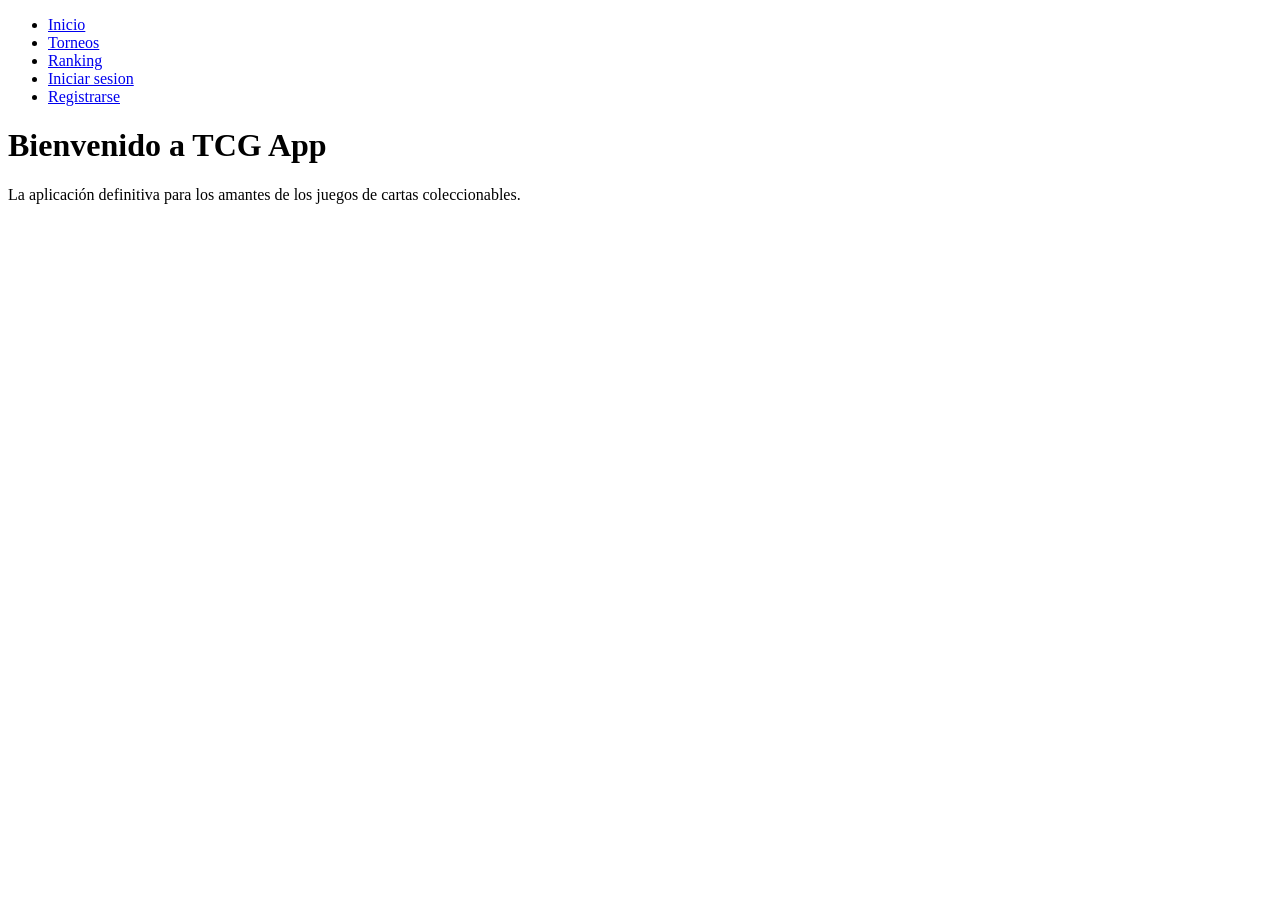
==== pages/auth/login.html @ 76f79d1f "añadiendo paginas restantes y ordenando carpetas del proyecto" ====
<!DOCTYPE html>
<html lang="es">
<head>
    <meta charset="UTF-8">
    <meta name="viewport" content="width=device-width, initial-scale=1.0">
    <title>TCG App</title>
</head>
<body>
    <header>
        <nav class="navbar" href="index.html">
            <ul class="nav-links">
                <li><a href="../index.html">Inicio</a></li>
                <li><a href="../torneos/torneos.html">Torneos</a></li>
                <li><a href="../ranking/ranking.html">Ranking</a></li>
                <li><a href="login.html">Iniciar sesion</a></li>
                <li><a href="registro.html">Registrarse</a></li>
            </ul>
        </nav>
    </header>

    <main>
        <div class="hero-content">
            <h1 class="hero-title">Bienvenido a TCG App</h1>
            <p class="hero-content">La aplicación definitiva para los amantes de los juegos de cartas coleccionables.</p>
        </div>

    </main>
</body>
</html>
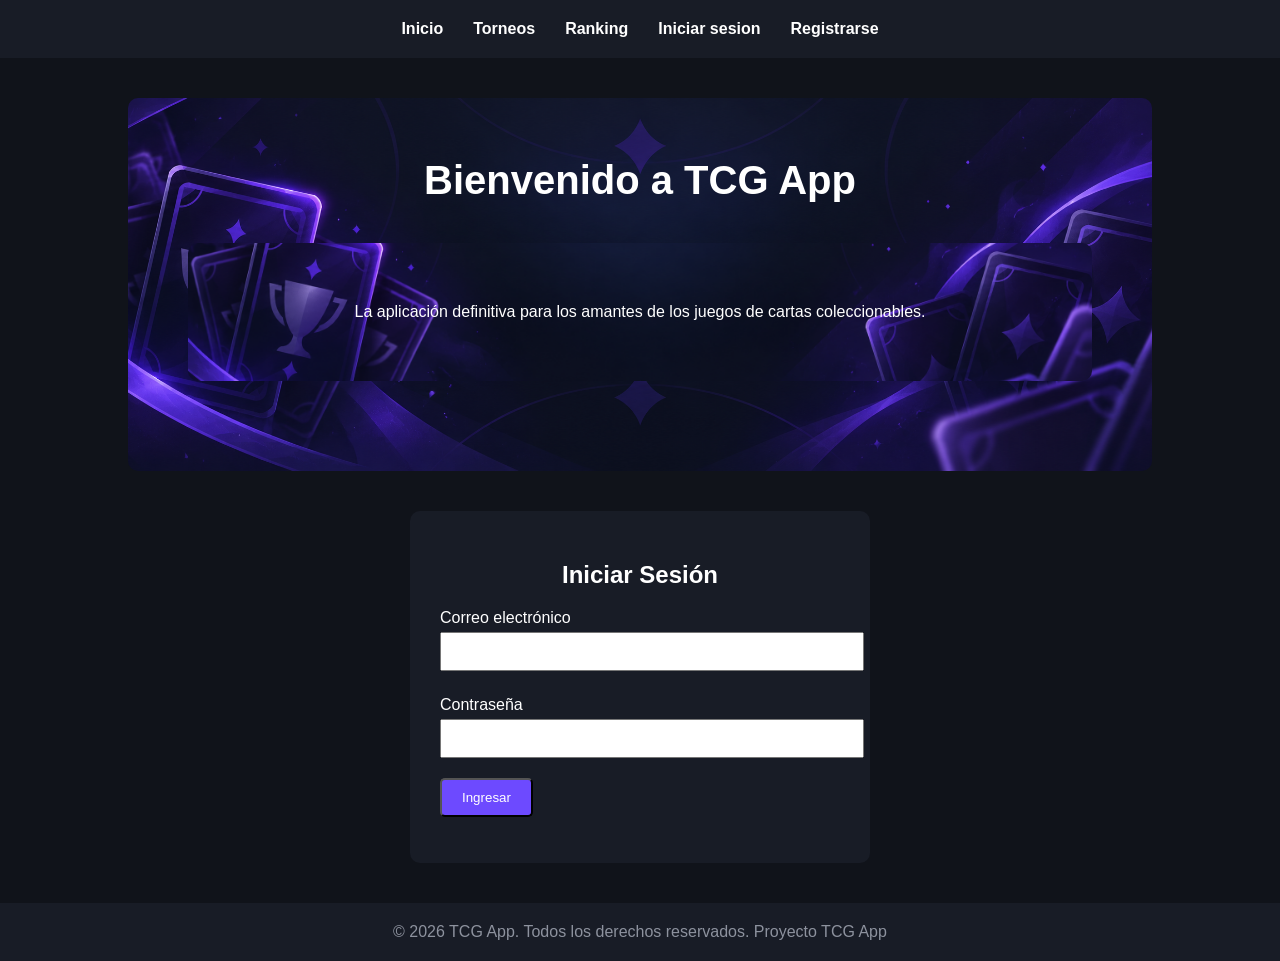
==== commit 3a23e513: "añadiendo nuevas paginas, css, y script de funcionalidad basica" ====
--- a/pages/auth/login.html
+++ b/pages/auth/login.html
@@ -4,6 +4,7 @@
     <meta charset="UTF-8">
     <meta name="viewport" content="width=device-width, initial-scale=1.0">
     <title>TCG App</title>
+    <link rel="stylesheet" href="../../css/stylesheet.css">
 </head>
 <body>
     <header>
@@ -23,7 +24,25 @@
             <h1 class="hero-title">Bienvenido a TCG App</h1>
             <p class="hero-content">La aplicación definitiva para los amantes de los juegos de cartas coleccionables.</p>
         </div>
+        <div class="login-content">
+            <h2>Iniciar Sesión</h2>
 
+            <form id="login-form">
+                <label for="email">Correo electrónico</label>
+                <input type="email" id="email" required>
+
+                <label for="password">Contraseña</label>
+                <input type="password" id="password" required>
+
+                <button type="submit" class="main-button">Ingresar</button>
+
+                <p id="login-message"></p>
+            </form>
+        </div>
     </main>
+    <footer>
+        <p>&copy; 2026 TCG App. Todos los derechos reservados. Proyecto TCG App</p>
+    </footer>
+    <script src="../../js/login.js"></script>   
 </body>
 </html>
--- a/css/stylesheet.css
+++ b/css/stylesheet.css
@@ -0,0 +1,166 @@
+body {
+    margin: 0;
+    font-family: Arial, Helvetica, sans-serif;
+    background-color: #10131a;
+    color: white;
+}
+header {
+    background-color: #181c26;
+    padding: 20px;
+}
+.navbar {
+    width: 90%;
+    margin: auto;
+}
+.nav-links {
+    display: flex;
+    justify-content: center;
+    gap: 30px;
+    list-style: none;
+    margin: 0;
+    padding: 0;
+}
+.nav-links a {
+    color: white;
+    text-decoration: none;
+    font-weight: bold;
+}
+.nav-links a:hover {
+    color: #9b7cff;
+}
+main {
+    width: 80%;
+    margin: auto;
+}
+.hero-content {
+    background-image: url("../assets/tcgapp_banner.png");
+    background-size: cover;
+    background-position: center;
+    background-repeat: no-repeat;
+    text-align: center;
+    margin-top: 40px;
+    margin-bottom: 30px;
+    padding: 60px;
+    border-radius: 10px;
+}
+.hero-title {
+    font-size: 40px;
+    margin: 0;
+    margin-bottom: 15px;
+}
+.hero-text {
+    color: #b4b8c2;
+    font-size: 18px;
+    margin: 0;
+}
+.main-content {
+    background-color: #181c26;
+    padding: 30px;
+    margin-bottom: 20px;
+    border-radius: 10px;
+}
+.main-title {
+    color: white;
+    margin-top: 0;
+}
+.main-text {
+    color: #b4b8c2;
+}
+.main-button {
+    display: inline-block;
+    background-color: #6d4aff;
+    color: white;
+    text-decoration: none;
+    padding: 10px 20px;
+    margin-top: 10px;
+    margin-right: 10px;
+    border-radius: 5px;
+}
+.main-button:hover {
+    background-color: #8568ff;
+}
+.main-grid {
+    margin-top: 50px;
+    margin-bottom: 50px;
+}
+
+.tournament-list {
+    display: flex;
+    gap: 20px;
+}
+.tournament-card {
+    background-color: #181c26;
+    padding: 25px;
+    border: 1px solid #333849;
+    border-radius: 10px;
+    width: 33%;
+}
+.tournament-card h2 {
+    color: #9b7cff;
+}
+.main-list {
+    color: #b4b8c2;
+}
+.main-list li {
+    margin-bottom: 5px;
+}
+footer {
+    background-color: #181c26;
+    text-align: center;
+    padding: 20px;
+    margin-top: 40px;
+}
+footer p {
+    color: #8d929e;
+    margin: 0;
+}
+
+.login-content {
+    width: 400px;
+    background-color: #181c26;
+    margin: 40px auto;
+    padding: 30px;
+    border-radius: 10px;
+}
+.login-content h2 {
+    text-align: center;
+}
+.login-content label {
+    display: block;
+    margin-top: 15px;
+    margin-bottom: 5px;
+}
+.login-content input {
+    width: 100%;
+    padding: 10px;
+    margin-bottom: 10px;
+}
+#login-message {
+    color: red;
+}
+
+.ranking-table {
+    width: 100%;
+    border-collapse: collapse;
+    margin-top: 20px;
+}
+
+.ranking-table th {
+    background-color: #6d4aff;
+    padding: 12px;
+}
+
+.ranking-table td {
+    background-color: #181c26;
+    padding: 12px;
+    text-align: center;
+    border: 1px solid #333849;
+}
+
+.tournament-image {
+    width: 100%;
+    height: 180px;
+    border-radius: 8px;
+    margin-bottom: 15px;
+    object-fit: cover;
+}
